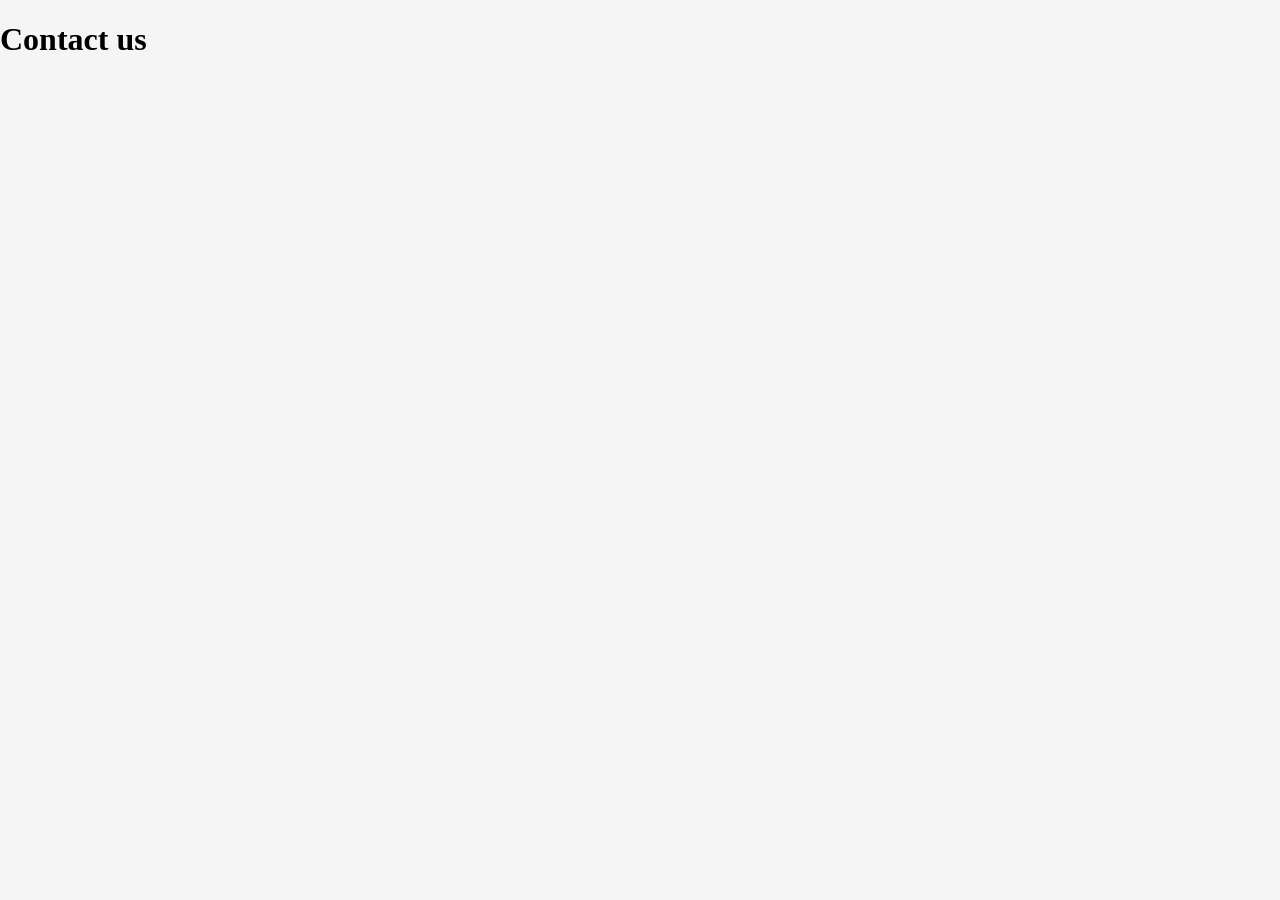
==== Contact.html @ d5032c63 "Add Contact" ====
<!DOCTYPE html>
<html lang="en">
<head>
    <meta charset="UTF-8">
    <meta name="viewport" content="width=device-width, initial-scale=1.0">
    <title>Contact</title>
    <link rel="stylesheet"href="style.css">
</head>
<body>
        <h1>Contact us</h1>
</body>
</html>
---- style.css ----
body{
    margin:0;
    padding:0;
    background-color:whitesmoke;

}
.logo{
    display:flex;
    align-items: center;
    font-family:'Gill Sans', 'Gill Sans MT', Calibri, 'Trebuchet MS', sans-serif;
    color:blue;
}

.logo img{
    width: 30px;
}
.container{
    background-color: white;
    height: 50px;
    display:flex;
    align-items: center;
    position: sticky;
    top:0;
    z-index: 1000;
    border-width: 2px;
    border-style:solid;
    border-bottom-left-radius: 12px;
     border-bottom-right-radius: 12px;
border-color:rgb(200, 215, 215);

}

.links{
    display:flex;
    justify-content:space-around;
    align-items: end;
    width:100%; 
    margin:20px; 
}
 a{
    text-decoration: none;
    font-family:'Times New Roman', Times, serif;

} 
.links p{
    display: inline-block;
    text-align: left;
    margin-right: 100px;
}
.tooltip{
    position:absolute;
    opacity: 0;
    visibility: hidden;
    background-color:#705adf;
    color:#E8DEFF;
    width: 350px;
    height: auto; 
    margin:5px;
    padding: 5px;
    border:3px solid #5B3DF5;
    border-radius: 10px;
    font-family: Arial, Helvetica, sans-serif;
    overflow: hidden;
    line-height: 1.5;
    top:120%;
   
     transform: translatex(-15%);
}
.links:hover .tooltip{
    opacity: 1;
    visibility: visible;
    cursor: pointer;
    transition: 0.5s;
}
.links:hover{
    text-decoration: underline;
    font-weight: bolder;
    transform: translatey(5px);
}

.Hero{
display:flex;
justify-content: space-between;
align-items:center;
padding: 0px 5px 0px 25px ;
text-transform: capitalize;
margin: 0px 10px 10px 10px;
    background-color:#5e4bbd;
    color:white;

 
    
}
.Hero h1{
    font-size: 85px;
    text-transform: capitalize;
    color:white;


font-family: 'Lucida Sans', 'Lucida Sans Regular', 'Lucida Grande', 'Lucida Sans Unicode', Geneva, Verdana, sans-serif;
}
.content p{
    align-items: center;
    line-height:normal;
    margin: -50px 0px 0px 0px;
font-size: 15px;
font-family:Georgia, 'Times New Roman', Times, serif;

}
.Hero img{
    border:0px solid black;
    border-radius: 10px;
    height: 500px;
    width: 800px;
}

.Hero button{
    color:#5B3DF5;
    font-family: 'Franklin Gothic Medium', 'Arial Narrow', Arial, sans-serif;
    background-color:wheat;
    margin: 30px 0px 0px 130px;
}
 .Hero button:hover{
background-color: darkblue;
color:white;
transform: translatey(-5px);
 }
.service h2{
    text-transform: capitalize;
    text-align: center;
    font-family:Arial, Helvetica, sans-serif;
    margin-top: 100px;

}
.service p{
    text-transform: capitalize;
    text-align: center;
    font-size:small;
    font-family:Arial, Helvetica, sans-serif
}
.service_item{
    display: flex;
    gap: 40px;
    justify-content: center;
    margin-top: 50px;
}

.card{
    width: 300px;
    padding: 20px;
    background-color: white;
    border-radius: 10px;
    text-align: center;
    box-shadow: 0px 4px 8px gray;
     
}

.card h3{
    margin-bottom: 10px;
}

.card:hover{
    transform: translateY(-5px);
    cursor: pointer;
}
.provide{
    display: flex;
    justify-content: space-between;
    align-items: center;
    padding: 0px 5px 0px 25px ;
text-transform: capitalize;
margin: 40px 10px 10px 10px;
}
.provide img{
    width: 700px;
    height: 550px;
    border: 2px solid white;
    border-radius: 8px;
}
.provide h3{
    text-align: center;
    font-family: 'Gill Sans', 'Gill Sans MT', Calibri, 'Trebuchet MS', sans-serif;
    font-size:90px;
    margin: 50px 0px 0px 10px;
    text-transform: capitalize;
    color:#5B3DF5;
   
}
.provide p{
    text-transform: capitalize;
    font-family:'Segoe UI', Tahoma, Geneva, Verdana, sans-serif;
    margin:10px 0px 80px 50px;
    font: size 15px;;
    text-align: center;
}
.provide_items{
    display: flex;
    align-items: center;
    gap: 40px;
    margin-top: 30px;
     align-items: stretch; 
    flex-wrap: wrap;
}
.provide_card h3{
    color:#5B3DF5;
    font-family: 'Segoe UI', Tahoma, Geneva, Verdana, sans-serif;
    font-weight: bold;
}
.provide_card{
    width: 350px;
    padding:20px;
    margin:10px 10px 10px 70px;
    border: 2px solid white;
    border-radius: 10px;
    background-color: #fff;
    text-align: center;
    box-shadow: 0 4px 8px gray;
    background-color:white;
    color:black;
}
.provide_card:hover{
     transform: translateY(-5px); 
    cursor: pointer;
    transition: 0.5s;
    transform: scale(1.2);
}
.route{
    display:flex;
    justify-content: space-between;
    align-items: center;
    padding: 0px 5px 0px 25px ;
text-transform: capitalize;
margin: 40px 10px 10px 10px;
}
.route img{
    width: 700px;
    height: 500px;
}
.route h3{
font-family: 'Gill Sans', 'Gill Sans MT', Calibri, 'Trebuchet MS', sans-serif;
color:#5B3DF5;
font-size:80px;
text-transform: capitalize;
margin: 50px 0px 0px 10px;
text-align: center;
}
.route p{

    font-size:15px;
    font-family:'Segoe UI', Tahoma, Geneva, Verdana, sans-serif;
    text-transform: capitalize;
    margin:10px;
    text-align: center;
}
.route_items{
    display: flex;
    align-items: center;
    gap: 40px;
    margin-top: 30px;
    flex-wrap:wrap;
    align-items: stretch;
    overflow: visible;
}
.route_card h3{
    color:#5B3DF5;
    font-family: 'Segoe UI', Tahoma, Geneva, Verdana, sans-serif;
    font-weight: bolder;
}
.route_card{
    width: 350px;
    padding:20px;
    margin:10px 10px 10px 70px;
    border: 2px solid white;
    border-radius: 10px;
    background-color: #fff;
    text-align: center;
    box-shadow: 0 4px 8px gray;
    background-color:white;
    color:black;
}
.route_card:hover{
    transform: translatey(-5px);
    cursor: pointer;
    transition: 0.5s;
    transform: scale(1.2);
}


.footer{

    background:#151B2F;

    color:white;

    margin-top:80px;

    padding:50px 70px 20px;
}

.footer_container{

    display:flex;

    justify-content:space-between;

      flex-wrap:wrap;  

    gap:40px;
}

.footer_container div{

    width:250px;
}

.footer_logo img{

    width:45px;
}

.footer_logo h2{

    color:#5B3DF5;

    margin:10px ;
}

.footer_logo p{

    line-height:1.7;
}

.footer_links a{

    display:block;

    color:white;

    text-decoration:none;

    margin:10px ;

    transition:.3s;
}

.footer_links a:hover{

    color:#5B3DF5;

    padding-left:8px;
}
.copyright{

    text-align:center;

    font-size:14px;

    color:#cccccc;
}



@media screen and (max-width:1024px){



.container{
    flex-wrap:wrap;
    height:auto;
    justify-content:center;
    padding:10px;
}

.logo{
width:100%;
    justify-content:center;
    margin-bottom:10px;
}

.logo p{
    font-size:20px;
}

.links{
    width:auto;
    margin:10px;
    justify-content:center;
    gap:18px;
    
}

.links a{
    font-size:15px;
}
.links:hover .tooltip{
    visibility: hidden;
   
}
.links:hover{
    text-decoration: none;
     font-weight: bold;
    transform: translatey(0px);
}
.links:hover a{
    color:red;
}


.Hero{
    flex-direction:column;
    text-align:center;
    padding:30px 20px;
}

.Hero h1{
    font-size:45px;
    line-height:1.2;
}

.content p{
    margin:20px ;
    font-size:16px;
}

.Hero img{
    width:100%;
    max-width:500px;
    height:auto;
    margin-top:30px;
}

.Hero button{
    margin:15px 8px;
}


.service_item{
    flex-direction:column;
    align-items:center;
}

.card{
    width:85%;
}


.provide{
    flex-direction:column;
    text-align:center;
}

.provide img{
    width:100%;

    height:auto;
}

.provide h3{
    font-size:45px;
}

.provide p{
    margin:20px;
}

.provide_items{
    justify-content:center;
}

.provide_card{
    width:85%;
    margin:15px;
}
.provide_card:hover{
    transform: scale(1.1);
}



.route{
    flex-direction:column;
    text-align:center;
}

.route img{
    width:100%;
    height:auto;
}

.route h3{
    font-size:45px;
}

.route_items{
    justify-content:center;
}

.route_card{
    width:85%;
    margin:15px ;
}


.footer{
    padding:40px 20px;
}

.footer_container{
    flex-direction:column;
    align-items:center;
    text-align:center;
}
}
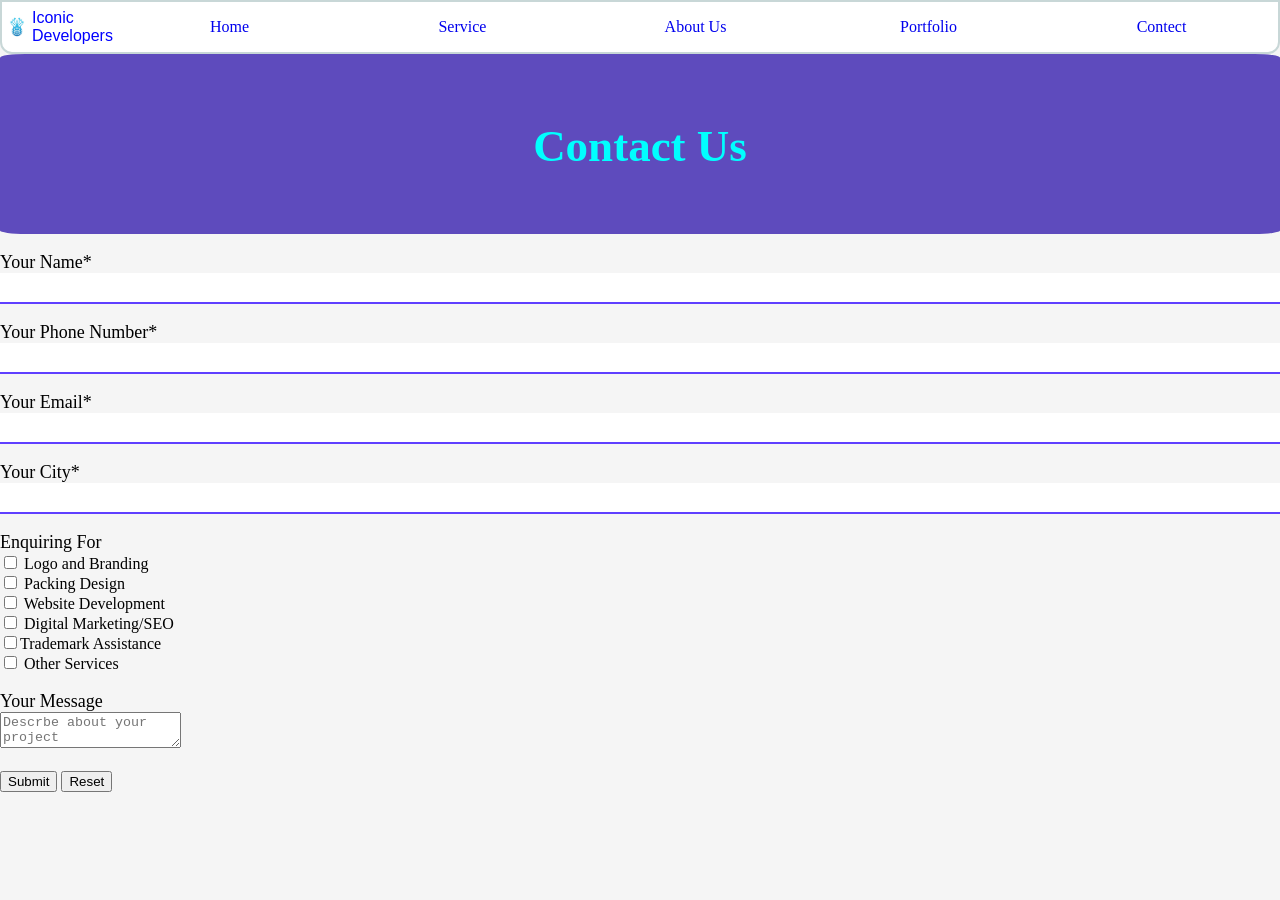
==== commit e8f0060f: "Create Form" ====
--- a/Contact.html
+++ b/Contact.html
@@ -7,6 +7,109 @@
     <link rel="stylesheet"href="style.css">
 </head>
 <body>
-        <h1>Contact us</h1>
+    <nav class="container">
+        <div class="logo">
+     <img src="web_logo.jpg" alt="Logo">
+     <p>Iconic Developers</p>
+     </div>   
+
+       
+        <div class="links">
+            <a href="#"> Home</a>
+            <div class="tooltip">
+<h3>Welcome to Iconic Developers</h3>
+
+At Iconic Developers, we specialize in creating modern, responsive, and high-performing websites that help businesses establish a strong online presence. Explore our services, discover our expertise, and learn how we transform ideas into powerful digital solutions.
+            </div>
+            </div>
+            <div class="links">
+            <a href="#">Service</a>
+             <div class="tooltip">
+               <h4> Complete Digital Solutions for Your Business</h4>
+
+We provide end-to-end web development services tailored to businesses of all sizes. Our expertise includes responsive website development, custom web applications, UI/UX design, SEO optimization, website maintenance, API integration, cloud deployment, and digital marketing solutions. Every project is built with performance, security, and scalability in mind.
+                
+            </div>
+</div>
+<div class="links">
+            <a href="#">About Us</a>
+             <div class="tooltip">
+                <h2>Who We Are</h2>
+
+Iconic Developers is a team of passionate web developers, designers, and digital experts dedicated to building innovative digital experiences. Our mission is to help startups, small businesses, and enterprises grow through modern technology, creative design, and reliable software solutions. We believe in quality, transparency, and long-term client relationships.
+                
+            </div>
+            </div>
+            <div class="links">
+            <a href="#">Portfolio</a>
+             <div class="tooltip">
+               <h3> Our Recent Projects</h3>
+
+Take a look at some of our successful projects and see how we've helped businesses across different industries achieve their digital goals. From business websites and e-commerce platforms to custom web applications, our portfolio demonstrates our commitment to quality, creativity, and client satisfaction.
+                
+            </div>
+            </div>
+            <div class="links">
+            <A href="Contact.html">Contect</A>
+             <div class="tooltip">
+              <h4>  Let's Build Something Amazing Together</h4>
+
+Have a project in mind? We'd love to hear from you. Contact our team for a free consultation, project discussion, or technical support. Whether you're starting a new business or upgrading an existing website, we're here to help you every step of the way.
+
+<P>Email: Iconic.developer@gmail.com</P>
+<p>Phone: 9555XXXXXX</p>
+                
+            </div>
+        </div>
+        
+
+    </nav>
+    <div class="cont">
+            <h1>Contact Us</h1>
+    </div><br>
+    <div class="form">
+        <form action="" class="cont_form">
+        <label for="name" class="label">Your Name*</label><br>
+        <input type="text" name="name" class="input"  required ><br><br>
+        <label for="number" class="label">Your Phone Number*</label><br>
+        <input type="number" name="number" class="input" required ><br><br>
+        <label for="number" class="label">Your Email*</label><br>
+        <input type="email" name="Email" class="input" required><br><br>
+        <label for="City" class="label">Your City*</label><br>
+        <input type="text" name="City" class="input" required><br><br>
+        <label for="enquiry" class="label">Enquiring For</label><br>
+        <label for="Logo and Branding">
+             <input type="checkbox" name="enquiry" value="Logo and Branding"> Logo and Branding
+        </label><br>
+
+        <label for="Packing Design">
+             <input type="checkbox" name="enquiry" value="Packing Design"> Packing Design
+        </label><br>
+
+        <label for="Website Development">
+             <input type="checkbox" name="enquiry" value="Website Development"> Website Development
+        </label><br>
+
+        <label for="Digital Marketing">
+             <input type="checkbox" name="enquiry" value="Digital Marketing"> Digital Marketing/SEO
+        </label><br>
+
+        <label for="Trademark Assistance">
+             <input type="checkbox" name="enquiry" value="Trademark Assistance">Trademark Assistance
+        </label><br>
+
+        <label for="Other Services">
+             <input type="checkbox" name="enquiry" value="Other Services"> Other Services
+        </label><br><br>
+        <label for="message" class="label">  Your Message<br>
+        <textarea placeholder="Descrbe about your project"></textarea>   
+        </label><br><br>
+        <input type="submit">
+        <input type="reset">
+    </form>
+    </div>
+    
+        
+
 </body>
 </html>
--- a/style.css
+++ b/style.css
@@ -358,6 +358,43 @@
     color:#cccccc;
 }
 
+/* CSS for Contact us  */
+.cont{
+     background-color:#5e4bbd;
+     height: 20vh;
+     border-radius: 2%;
+     display: flex;
+     justify-content: center;
+     align-content: center;
+     color: aqua;
+     position: relative;
+}
+.cont h1{
+        position: relative;
+        top: 4vh;
+        font-size:5vh;
+        font-family:'Franklin Gothic Medium', 'Arial Narrow', Arial, sans-serif 'Courier New', Courier, monospace;
+}
+
+.form{
+    display: flex;
+    position: relative;
+    /* left: 2vw; */
+}
+.input{
+    border-top: none;
+    border-color: #5B3DF5;
+    border-right: none;
+    border-left: none;
+    width: 100vw;
+    height: 3vh;
+}
+
+.label {
+    font-size: 2vh;
+    font-weight: 100;
+}
+
 
 
 @media screen and (max-width:1024px){
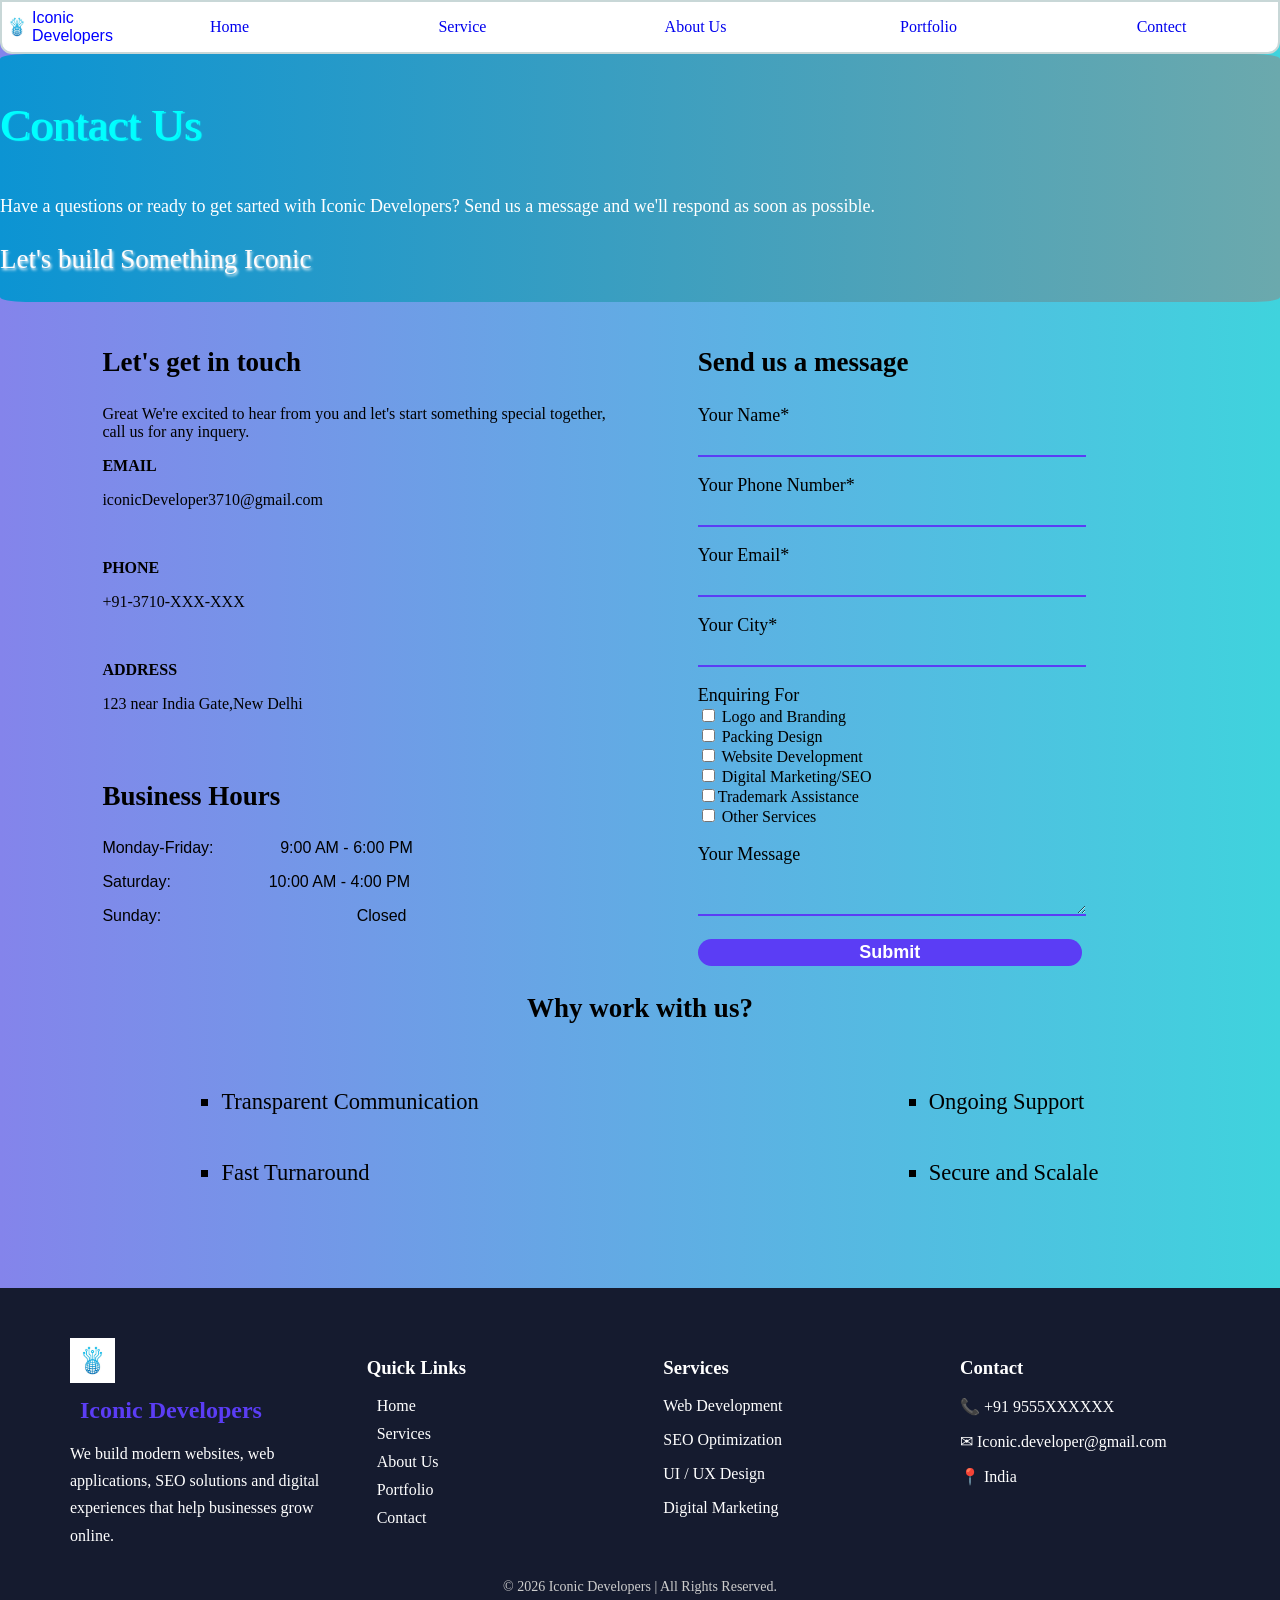
==== commit 3e92294b: "Design Contact Section" ====
--- a/Contact.html
+++ b/Contact.html
@@ -15,7 +15,7 @@
 
        
         <div class="links">
-            <a href="#"> Home</a>
+            <a href="index.html"> Home</a>
             <div class="tooltip">
 <h3>Welcome to Iconic Developers</h3>
 
@@ -58,56 +58,167 @@
 
 <P>Email: Iconic.developer@gmail.com</P>
 <p>Phone: 9555XXXXXX</p>
-                
+            
             </div>
         </div>
         
 
     </nav>
     <div class="cont">
-            <h1>Contact Us</h1>
+          <!-- <div class="cont_cont">
+               <p>Contact Us</p>
+          </div>
+          <div class="cont_ico"> 
+               <p>Let's build Something Iconic</p>
+          </div> -->
+          <!-- <div class="cont_cont"> -->
+               <p class="cont1">Contact Us</p>
+               <p class="cont3">Have a questions or ready to get sarted with Iconic Developers? Send us a message and we'll respond as soon as possible.</p>
+               <p class="cont2">Let's build Something Iconic</p>
+          <!-- </div> -->
+            
     </div><br>
-    <div class="form">
+
+    <!-- for company contact  -->
+    <div class="Contact_part">
+
+     <div class="Company_detail">
+          <p class="Contact_heading">Let's get in touch</p>
+          <p>Great We're excited to hear from you and let's start something special together,<br> call us for any inquery.</p>
+          <p style="font-weight: bold;">EMAIL</p>
+          <p>iconicDeveloper3710@gmail.com</p><br>
+
+          <p style="font-weight: bold;">PHONE</p>
+          <p>+91-3710-XXX-XXX</p><br>
+
+          <p style="font-weight: bold;">ADDRESS</p>
+          <p>123 near India Gate,New Delhi</p>
+
+     </div>
+     <div class="Business_hour">
+          <p class="Contact_heading">Business Hours</p>
+          <pre style="font-family:'Lucida Sans', 'Lucida Sans Regular', 'Lucida Grande', 'Lucida Sans Unicode', Geneva, Verdana, sans-serif; ">Monday-Friday:               9:00 AM - 6:00 PM</pre>
+          <pre style="font-family:'Lucida Sans', 'Lucida Sans Regular', 'Lucida Grande', 'Lucida Sans Unicode', Geneva, Verdana, sans-serif; ">Saturday:                      10:00 AM - 4:00 PM</pre>
+          <pre style="font-family:'Lucida Sans', 'Lucida Sans Regular', 'Lucida Grande', 'Lucida Sans Unicode', Geneva, Verdana, sans-serif; ">Sunday:                                            Closed</pre>
+     </div>
+
+     <div class="form">
+          
         <form action="" class="cont_form">
+        <p class="Contact_heading">Send us a message</p>
         <label for="name" class="label">Your Name*</label><br>
         <input type="text" name="name" class="input"  required ><br><br>
         <label for="number" class="label">Your Phone Number*</label><br>
-        <input type="number" name="number" class="input" required ><br><br>
+        <input type="tel" name="number" class="input" required ><br><br>
         <label for="number" class="label">Your Email*</label><br>
         <input type="email" name="Email" class="input" required><br><br>
         <label for="City" class="label">Your City*</label><br>
         <input type="text" name="City" class="input" required><br><br>
         <label for="enquiry" class="label">Enquiring For</label><br>
-        <label for="Logo and Branding">
-             <input type="checkbox" name="enquiry" value="Logo and Branding"> Logo and Branding
-        </label><br>
-
-        <label for="Packing Design">
-             <input type="checkbox" name="enquiry" value="Packing Design"> Packing Design
-        </label><br>
-
-        <label for="Website Development">
-             <input type="checkbox" name="enquiry" value="Website Development"> Website Development
-        </label><br>
-
-        <label for="Digital Marketing">
-             <input type="checkbox" name="enquiry" value="Digital Marketing"> Digital Marketing/SEO
-        </label><br>
-
-        <label for="Trademark Assistance">
-             <input type="checkbox" name="enquiry" value="Trademark Assistance">Trademark Assistance
-        </label><br>
-
-        <label for="Other Services">
-             <input type="checkbox" name="enquiry" value="Other Services"> Other Services
+        <label for="1">
+             <input type="checkbox" name="enquiry" value="Logo and Branding" id="1"> Logo and Branding
+        </label><br>
+
+        <label for="2">
+             <input type="checkbox" name="enquiry" value="Packing Design" id="2"> Packing Design
+        </label><br>
+
+        <label for="3">
+             <input type="checkbox" name="enquiry" value="Website Development" id="3"> Website Development
+        </label><br>
+
+        <label for="4">
+             <input type="checkbox" name="enquiry" value="Digital Marketing" id="4"> Digital Marketing/SEO
+        </label><br>
+
+        <label for="5">
+             <input type="checkbox" name="enquiry" value="Trademark Assistance" id="5">Trademark Assistance
+        </label><br>
+
+        <label for="6">
+             <input type="checkbox" name="enquiry" value="Other Services" id="6"> Other Services
         </label><br><br>
-        <label for="message" class="label">  Your Message<br>
-        <textarea placeholder="Descrbe about your project"></textarea>   
+        <label for="textarea" class="label">  Your Message<br>
+        <textarea id="textarea" maxlength="500"></textarea>   
         </label><br><br>
-        <input type="submit">
-        <input type="reset">
+        <input type="submit" class="submit"> <br>
     </form>
     </div>
+    <div class="quality">
+     <p class="Contact_heading">Why work with us?</p>
+     <ul>
+          <li>Transparent Communication</li>
+          <li>Ongoing Support</li>
+          <li>Fast Turnaround</li>
+          <li>Secure and Scalale</li>
+     </ul>
+    </div>
+    </div>
+
+    <!-- footer -->
+        <footer class="footer">
+
+    <div class="footer_container">
+
+        <div class="footer_logo">
+
+            <img src="web_logo.jpg" alt="Logo">
+
+            <h2>Iconic Developers</h2>
+
+            <p>
+                We build modern websites, web applications,
+                SEO solutions and digital experiences that help
+                businesses grow online.
+            </p>
+
+        </div>
+
+        <div class="footer_links">
+
+            <h3>Quick Links</h3>
+
+            <a href="#">Home</a>
+            <a href="#">Services</a>
+            <a href="#">About Us</a>
+            <a href="#">Portfolio</a>
+            <a href="Contact.html">Contact</a>
+
+        </div>
+
+        <div class="footer_service">
+
+            <h3>Services</h3>
+
+            <p>Web Development</p>
+            <p>SEO Optimization</p>
+            <p>UI / UX Design</p>
+            <p>Digital Marketing</p>
+
+        </div>
+
+        <div class="footer_contact">
+
+            <h3>Contact</h3>
+
+            <p>📞 +91 9555XXXXXX</p>
+
+            <p>✉ Iconic.developer@gmail.com</p>
+
+            <p>📍 India</p>
+
+        </div>
+
+    </div>
+
+
+    <div class="copyright">
+
+        <p>&copy; 2026 Iconic Developers | All Rights Reserved.</p>
+
+    </div>
+
+</footer>
     
         
 
--- a/style.css
+++ b/style.css
@@ -2,7 +2,10 @@
     margin:0;
     padding:0;
     background-color:whitesmoke;
-
+    background: linear-gradient(to right, rgb(132, 132, 235),rgb(63, 211, 221));
+}
+html{
+    scroll-behavior: smooth;
 }
 .logo{
     display:flex;
@@ -125,14 +128,17 @@
 color:white;
 transform: translatey(-5px);
  }
-.service h2{
+ #service{
+    scroll-margin-top: 18vh;
+ }
+#service h2{
     text-transform: capitalize;
     text-align: center;
     font-family:Arial, Helvetica, sans-serif;
     margin-top: 100px;
 
 }
-.service p{
+#service p{
     text-transform: capitalize;
     text-align: center;
     font-size:small;
@@ -359,41 +365,161 @@
 }
 
 /* CSS for Contact us  */
+
+@keyframes input_line{
+    from{
+        width: 0%;
+        border-bottom-color: aqua;
+        
+    }
+    to{
+        width: 100%;
+        border-bottom-color: aqua;
+    }
+     
+}
 .cont{
-     background-color:#5e4bbd;
-     height: 20vh;
+     
+     background: linear-gradient(to right, rgb(12, 148, 211),rgb(107, 169, 173));
+    
+     width: 100%;
      border-radius: 2%;
-     display: flex;
-     justify-content: center;
-     align-content: center;
+   
+     justify-items: center;
+     align-content:center;
      color: aqua;
      position: relative;
-}
-.cont h1{
-        position: relative;
-        top: 4vh;
+     
+}
+
+.cont1{
+        
+        text-shadow: 2px 1px 1px aqua;
+        padding: 0px;
         font-size:5vh;
         font-family:'Franklin Gothic Medium', 'Arial Narrow', Arial, sans-serif 'Courier New', Courier, monospace;
+}
+.cont2{
+        position: relative;
+        font-size: 3vh;
+        color: rgb(255, 252, 252);
+        text-shadow: 1px 2px 3px white;
+        
+      
+}
+.cont3{
+    font-size: 2vh;
+    color: rgb(255,255,255);
+    
+}
+
+.Contact_part{
+    display: grid;
+    grid-template-columns: repeat(2,minmax(100px,auto));
+    grid-template-rows: repeat(3,minmax(100px,auto));
+   
 }
 
 .form{
     display: flex;
     position: relative;
-    /* left: 2vw; */
-}
+    grid-column-start: 2;
+    grid-row-start: 1;
+    grid-row-end: 3;
+    
+}
+
 .input{
-    border-top: none;
-    border-color: #5B3DF5;
-    border-right: none;
-    border-left: none;
-    width: 100vw;
+    outline: none;
+    border: none;
+    border-bottom: 2px solid  #5B3DF5;
+    width: 30vw;
     height: 3vh;
+    background: transparent;
+}
+.input:focus{
+    
+    animation: input_line 1s  forwards;
+   
+}
+
+#textarea{
+    border: none;
+    border-bottom: 2px solid #5B3DF5 ;
+    outline: none;
+    background:transparent;
+    width: 30vw;
+    height: 5vh;
+    
+}
+#textarea:focus{
+    animation: input_line 1s forwards;
 }
 
 .label {
     font-size: 2vh;
     font-weight: 100;
 }
+
+.submit{
+    color: white;
+    font-weight: bold;
+    font-size: 2vh;
+    font-family:'Franklin Gothic Medium', 'Arial Narrow', Arial, sans-serif;
+    width: 30vw;
+    height: 3vh;
+    border: none;
+    border-radius: 20px;
+    
+    background-color: #5B3DF5;
+    
+}
+.submit:hover{
+    cursor: pointer;
+}
+
+.Company_detail{
+ 
+  position: relative;
+  left: 8vw;
+
+}
+
+.Business_hour{
+    
+    position: relative;
+    left: 8vw;
+}
+
+.quality{
+    grid-column-start: 1;
+    grid-column-end: 3;
+    justify-self: center;
+    display: grid;
+    grid-template-rows: repeat(2,minmax(100px,auto));
+}
+.quality ul{
+    display: grid;
+    grid-template-columns: repeat(2,minmax(100px,auto));
+    row-gap: 5vh;
+    column-gap: 50vh;
+    list-style:square;
+    font-style: bold;
+    font-size: 2.5vh;
+}
+.quality p{
+    justify-self: center;
+}
+
+.Contact_heading{
+    color: black;
+    font-size: 3vh;
+    font-weight: bold;
+}
+
+
+
+
 
 
 
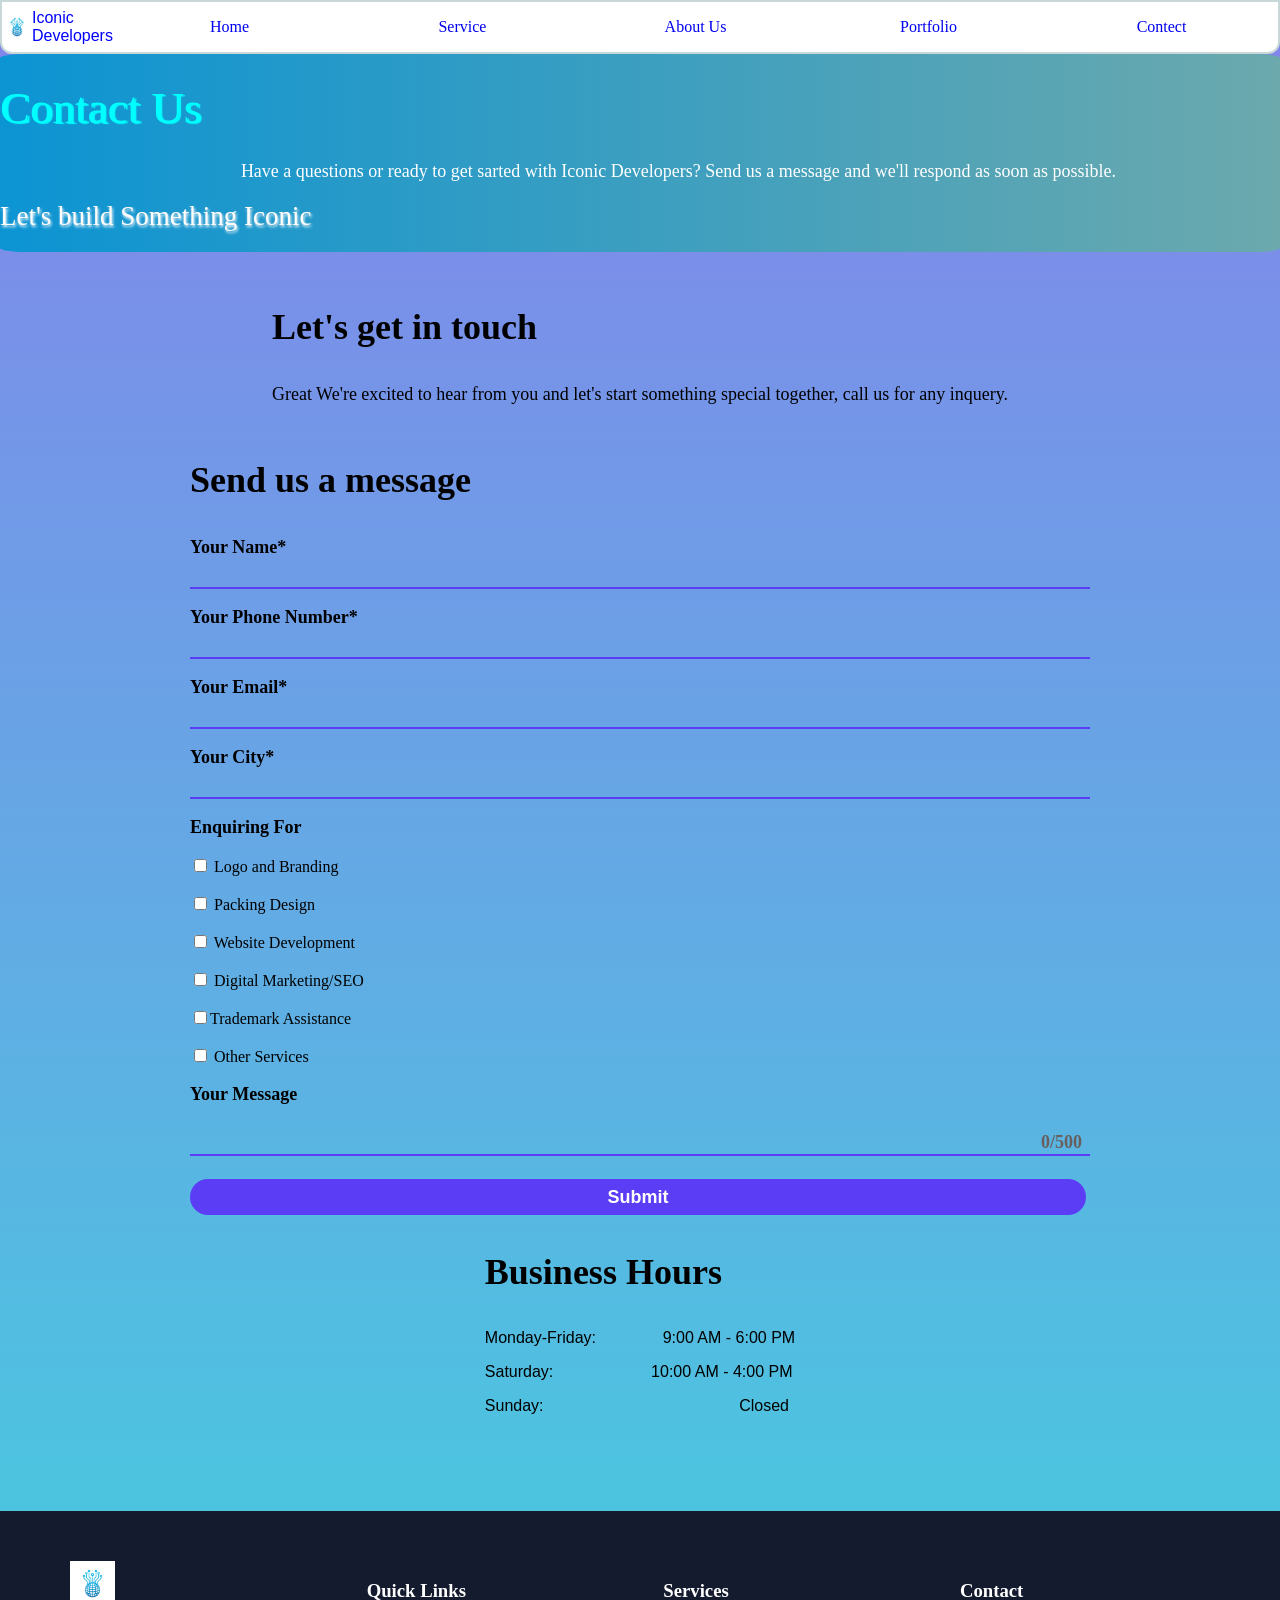
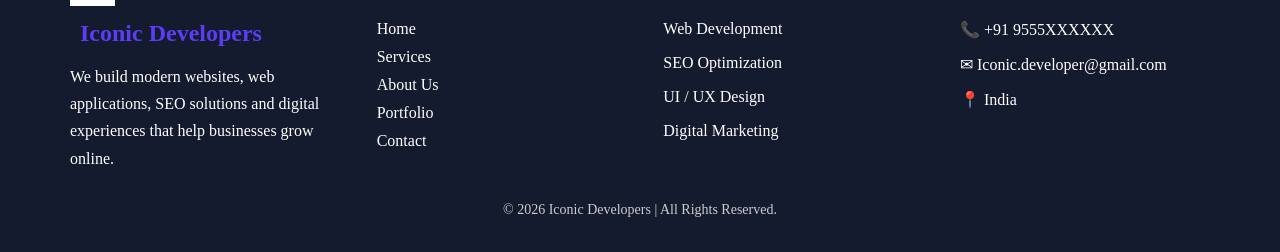
==== commit bca22f9a: "Updated Contact Section" ====
--- a/Contact.html
+++ b/Contact.html
@@ -65,16 +65,10 @@
 
     </nav>
     <div class="cont">
-          <!-- <div class="cont_cont">
-               <p>Contact Us</p>
-          </div>
-          <div class="cont_ico"> 
-               <p>Let's build Something Iconic</p>
-          </div> -->
-          <!-- <div class="cont_cont"> -->
+          
                <p class="cont1">Contact Us</p>
-               <p class="cont3">Have a questions or ready to get sarted with Iconic Developers? Send us a message and we'll respond as soon as possible.</p>
-               <p class="cont2">Let's build Something Iconic</p>
+               <p class="cont2">Have a questions or ready to get sarted with Iconic Developers? Send us a message and we'll respond as soon as possible.</p>
+               <p class="cont3">Let's build Something Iconic</p>
           <!-- </div> -->
             
     </div><br>
@@ -84,23 +78,10 @@
 
      <div class="Company_detail">
           <p class="Contact_heading">Let's get in touch</p>
-          <p>Great We're excited to hear from you and let's start something special together,<br> call us for any inquery.</p>
-          <p style="font-weight: bold;">EMAIL</p>
-          <p>iconicDeveloper3710@gmail.com</p><br>
-
-          <p style="font-weight: bold;">PHONE</p>
-          <p>+91-3710-XXX-XXX</p><br>
-
-          <p style="font-weight: bold;">ADDRESS</p>
-          <p>123 near India Gate,New Delhi</p>
+          <p style="font-size: 2vh; position: relative;  text-align: center;"> Great We're excited to hear from you and let's start something special together, call us for any inquery.</p>
 
      </div>
-     <div class="Business_hour">
-          <p class="Contact_heading">Business Hours</p>
-          <pre style="font-family:'Lucida Sans', 'Lucida Sans Regular', 'Lucida Grande', 'Lucida Sans Unicode', Geneva, Verdana, sans-serif; ">Monday-Friday:               9:00 AM - 6:00 PM</pre>
-          <pre style="font-family:'Lucida Sans', 'Lucida Sans Regular', 'Lucida Grande', 'Lucida Sans Unicode', Geneva, Verdana, sans-serif; ">Saturday:                      10:00 AM - 4:00 PM</pre>
-          <pre style="font-family:'Lucida Sans', 'Lucida Sans Regular', 'Lucida Grande', 'Lucida Sans Unicode', Geneva, Verdana, sans-serif; ">Sunday:                                            Closed</pre>
-     </div>
+     
 
      <div class="form">
           
@@ -114,45 +95,46 @@
         <input type="email" name="Email" class="input" required><br><br>
         <label for="City" class="label">Your City*</label><br>
         <input type="text" name="City" class="input" required><br><br>
-        <label for="enquiry" class="label">Enquiring For</label><br>
+        <label for="enquiry" class="label">Enquiring For</label><br><br>
         <label for="1">
              <input type="checkbox" name="enquiry" value="Logo and Branding" id="1"> Logo and Branding
-        </label><br>
+        </label><br><br>
 
         <label for="2">
              <input type="checkbox" name="enquiry" value="Packing Design" id="2"> Packing Design
-        </label><br>
+        </label><br><br>
 
         <label for="3">
              <input type="checkbox" name="enquiry" value="Website Development" id="3"> Website Development
-        </label><br>
+        </label><br><br>
 
         <label for="4">
              <input type="checkbox" name="enquiry" value="Digital Marketing" id="4"> Digital Marketing/SEO
-        </label><br>
+        </label><br><br>
 
         <label for="5">
              <input type="checkbox" name="enquiry" value="Trademark Assistance" id="5">Trademark Assistance
-        </label><br>
+        </label><br><br>
 
         <label for="6">
              <input type="checkbox" name="enquiry" value="Other Services" id="6"> Other Services
         </label><br><br>
-        <label for="textarea" class="label">  Your Message<br>
-        <textarea id="textarea" maxlength="500"></textarea>   
-        </label><br><br>
-        <input type="submit" class="submit"> <br>
+        <div class="label">
+            <label for="textarea">Your Message</label><br>
+            <textarea id="textarea" class="input" maxlength="500" style="resize: none;" ></textarea>
+            <span id="textarea_maxLength"><span id="count">0</span>/500</span>
+        </div><br>
+        <input type="submit" class="submit"><br>
     </form>
     </div>
-    <div class="quality">
-     <p class="Contact_heading">Why work with us?</p>
-     <ul>
-          <li>Transparent Communication</li>
-          <li>Ongoing Support</li>
-          <li>Fast Turnaround</li>
-          <li>Secure and Scalale</li>
-     </ul>
-    </div>
+
+    <div class="Business_hour">
+          <p class="Contact_heading">Business Hours</p>
+          <pre style="font-family:'Lucida Sans', 'Lucida Sans Regular', 'Lucida Grande', 'Lucida Sans Unicode', Geneva, Verdana, sans-serif; ">Monday-Friday:               9:00 AM - 6:00 PM</pre>
+          <pre style="font-family:'Lucida Sans', 'Lucida Sans Regular', 'Lucida Grande', 'Lucida Sans Unicode', Geneva, Verdana, sans-serif; ">Saturday:                      10:00 AM - 4:00 PM</pre>
+          <pre style="font-family:'Lucida Sans', 'Lucida Sans Regular', 'Lucida Grande', 'Lucida Sans Unicode', Geneva, Verdana, sans-serif; ">Sunday:                                            Closed</pre>
+     </div>
+    
     </div>
 
     <!-- footer -->
@@ -221,6 +203,6 @@
 </footer>
     
         
-
+<script src="script.js"></script>
 </body>
 </html>
--- a/style.css
+++ b/style.css
@@ -2,7 +2,8 @@
     margin:0;
     padding:0;
     background-color:whitesmoke;
-    background: linear-gradient(to right, rgb(132, 132, 235),rgb(63, 211, 221));
+    
+    background: linear-gradient(180deg, rgb(132, 132, 235),rgb(63, 211, 221));
 }
 html{
     scroll-behavior: smooth;
@@ -381,14 +382,13 @@
 .cont{
      
      background: linear-gradient(to right, rgb(12, 148, 211),rgb(107, 169, 173));
-    
      width: 100%;
      border-radius: 2%;
-   
      justify-items: center;
      align-content:center;
      color: aqua;
      position: relative;
+     line-height: 2vh;
      
 }
 
@@ -399,7 +399,7 @@
         font-size:5vh;
         font-family:'Franklin Gothic Medium', 'Arial Narrow', Arial, sans-serif 'Courier New', Courier, monospace;
 }
-.cont2{
+.cont3{
         position: relative;
         font-size: 3vh;
         color: rgb(255, 252, 252);
@@ -407,35 +407,38 @@
         
       
 }
-.cont3{
+.cont2{
     font-size: 2vh;
     color: rgb(255,255,255);
+    position: relative;
+    left: 3vw;
+    text-align: center;
     
 }
 
 .Contact_part{
-    display: grid;
-    grid-template-columns: repeat(2,minmax(100px,auto));
-    grid-template-rows: repeat(3,minmax(100px,auto));
-   
-}
-
-.form{
     display: flex;
-    position: relative;
-    grid-column-start: 2;
-    grid-row-start: 1;
-    grid-row-end: 3;
-    
+    flex-direction: column;
+    align-items: center;
+}
+
+
+.Contact_heading{
+    color: black;
+    font-size: 4vh;
+    font-weight: bold;
+    justify-self: center;
 }
 
 .input{
     outline: none;
     border: none;
     border-bottom: 2px solid  #5B3DF5;
-    width: 30vw;
+    width: 70vw;
     height: 3vh;
     background: transparent;
+    color:black;
+    font-size: 1.5vh;
 }
 .input:focus{
     
@@ -448,7 +451,7 @@
     border-bottom: 2px solid #5B3DF5 ;
     outline: none;
     background:transparent;
-    width: 30vw;
+    width: 70vw;
     height: 5vh;
     
 }
@@ -458,16 +461,28 @@
 
 .label {
     font-size: 2vh;
-    font-weight: 100;
-}
+    font-weight: bold;
+    position: relative;
+}
+
+#textarea_maxLength{
+   position: absolute;
+    right: 8px;
+    bottom: 8px; 
+    pointer-events:all;
+    color: rgb(105,95,95);
+
+}
+
+
 
 .submit{
     color: white;
     font-weight: bold;
     font-size: 2vh;
     font-family:'Franklin Gothic Medium', 'Arial Narrow', Arial, sans-serif;
-    width: 30vw;
-    height: 3vh;
+    width: 70vw;
+    height: 4vh;
     border: none;
     border-radius: 20px;
     
@@ -478,18 +493,8 @@
     cursor: pointer;
 }
 
-.Company_detail{
- 
-  position: relative;
-  left: 8vw;
-
-}
-
-.Business_hour{
-    
-    position: relative;
-    left: 8vw;
-}
+
+
 
 .quality{
     grid-column-start: 1;
@@ -511,11 +516,7 @@
     justify-self: center;
 }
 
-.Contact_heading{
-    color: black;
-    font-size: 3vh;
-    font-weight: bold;
-}
+
 
 
 
